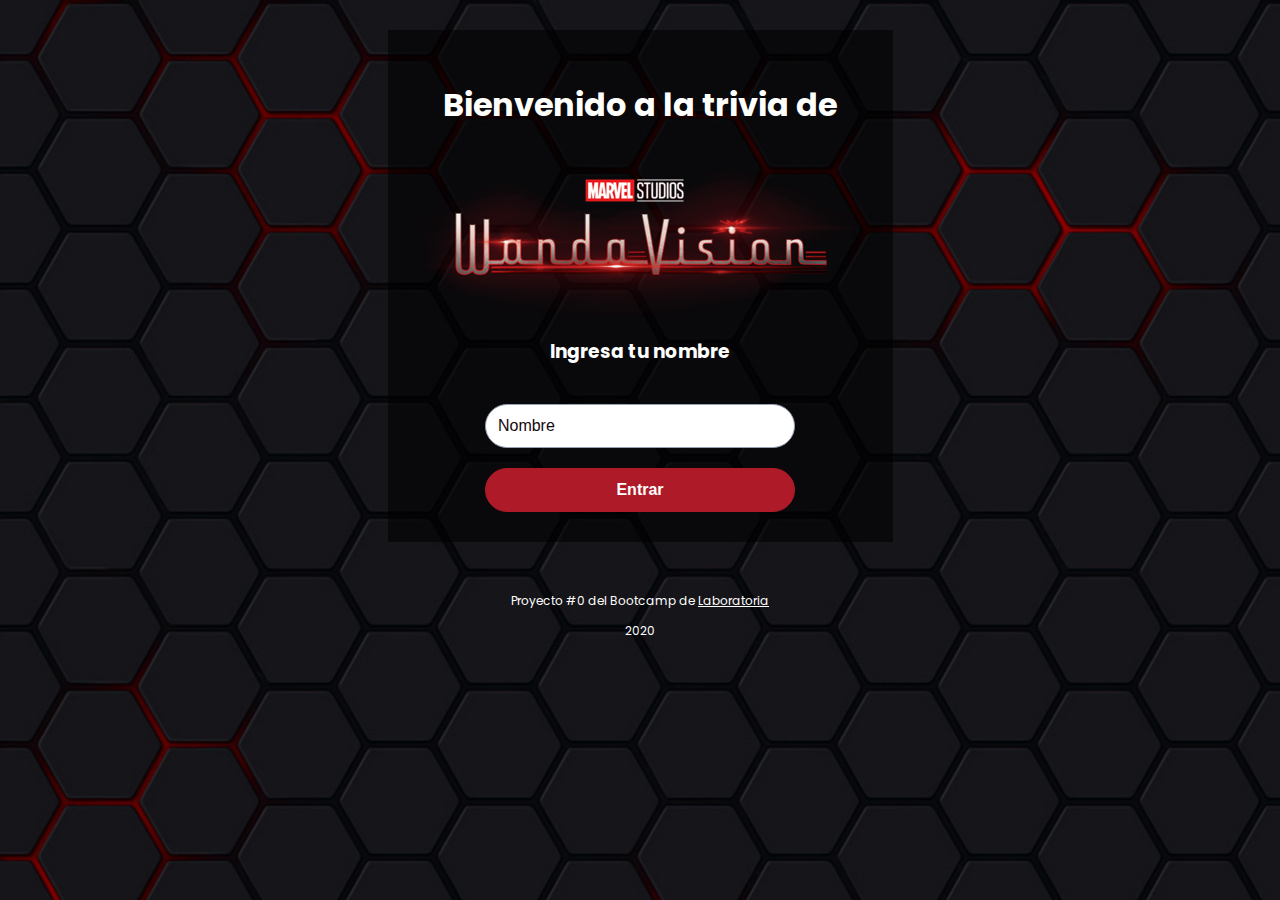
==== index.html @ 388b35cc "diseno: agregando estilo a index" ====
<!DOCTYPE html>
<html lang="en">

<head>
  <meta charset="UTF-8">
  <meta http-equiv="X-UA-Compatible" content="IE=edge">
  <meta name="viewport" content="width=, initial-scale=1.0">
  <link rel="stylesheet" href="./src/style.css">
  <link rel="preconnect" href="https://fonts.gstatic.com">
  <link href="https://fonts.googleapis.com/css2?family=Poppins:wght@400;500;600;700&display=swap" rel="stylesheet">
  <title>Trivia: WandaVision</title>
  <!-- TODO: agregar metadata -->
  <meta property="og:title" content="Trivia sobre 'WandaVision'  " />
  <meta property="og:type" content="website" />
  <!-- <meta property="og:url" content="https://fabiola29298.github.io/blogpost-01/" /> -->
  <!-- <meta property="og:image" content="https://fabiola29298.github.io/blogpost-01/images/css3.png" /> -->
  <meta property="og:description" content="Mide tus conocimientos sobre la serie Wanda y Vision " />
  <meta name='viewport' content='width=device-width, initial-scale=1.0, maximum-scale=1.0' />
</head>


<body>
    <main class="main">
    <div class="wrapper">
      <div class="main-content">
        <h1>Bienvenido a la trivia de</h1>
        <img src="./src/img/Wandavision_01.png" alt="Logo de Wanda Vision">
        <h3>Ingresa tu nombre</h3>
        <form action="#" class="form">
          <input type="text" required placeholder="Nombre">
          <input type="submit" value="Entrar">
        </form>
      </div>
    </div>
  </main>

  <footer class="footer">

        <p>Proyecto #0 del Bootcamp de <a href="https://github.com/Laboratoria/bootcamp/tree/main/projects/00-trivia">Laboratoria</a></p>
        <p>2020</p>

  </footer>


</body>

</html>
---- src/style.css ----
:root {
    --primary: #ae1a28;
    --secondary: #15070e;
    --grey40: #94A1B2;
    --white40: #FFFFFE;
}
body{
  font-family: 'Poppins', sans-serif;
  background: url("./img/wallpaper.jpg");
  margin: 0;
}
h1, h2,h3{
  color: var(--white40);
}
.wrapper{
  display: grid;
  place-items: center;
}
.main-content{
  box-sizing: border-box;

  display: flex;
  flex-direction: column;
  justify-content: center;
  align-items: center;
  text-align: center;

  margin: 30px;
  padding: 30px;
  background: #00000090;
}
.main-content img{
  width:  100%;
}

/* form  */

.form{
  display: block;
}
.form input {
  box-sizing: border-box;
  border: 1px solid var(--grey40);
  width: 100%;
  font-size: 16px;
  border-radius: 90px;
  padding-block: 12px;
  padding-inline: 12px;
  margin-block-start: 20px;
}

.form input[type="submit"] {
  width: 100%;
  background:  var(--primary);
  border: 1px solid var(--primary);
  color: var(--white40);
  font-weight: 600;
}

.form input::-webkit-input-placeholder {
  color: var(--secondary);
}
/* Fin de form  */

/* footer   */
.footer{
  width:100%;
  text-align: center;
  margin-block-start: 20px;
}
.footer p{
  color: var(--white40);
  font-size: 12px;

}
a{
  color: var(--white40);

}


/* Fin de footer   */
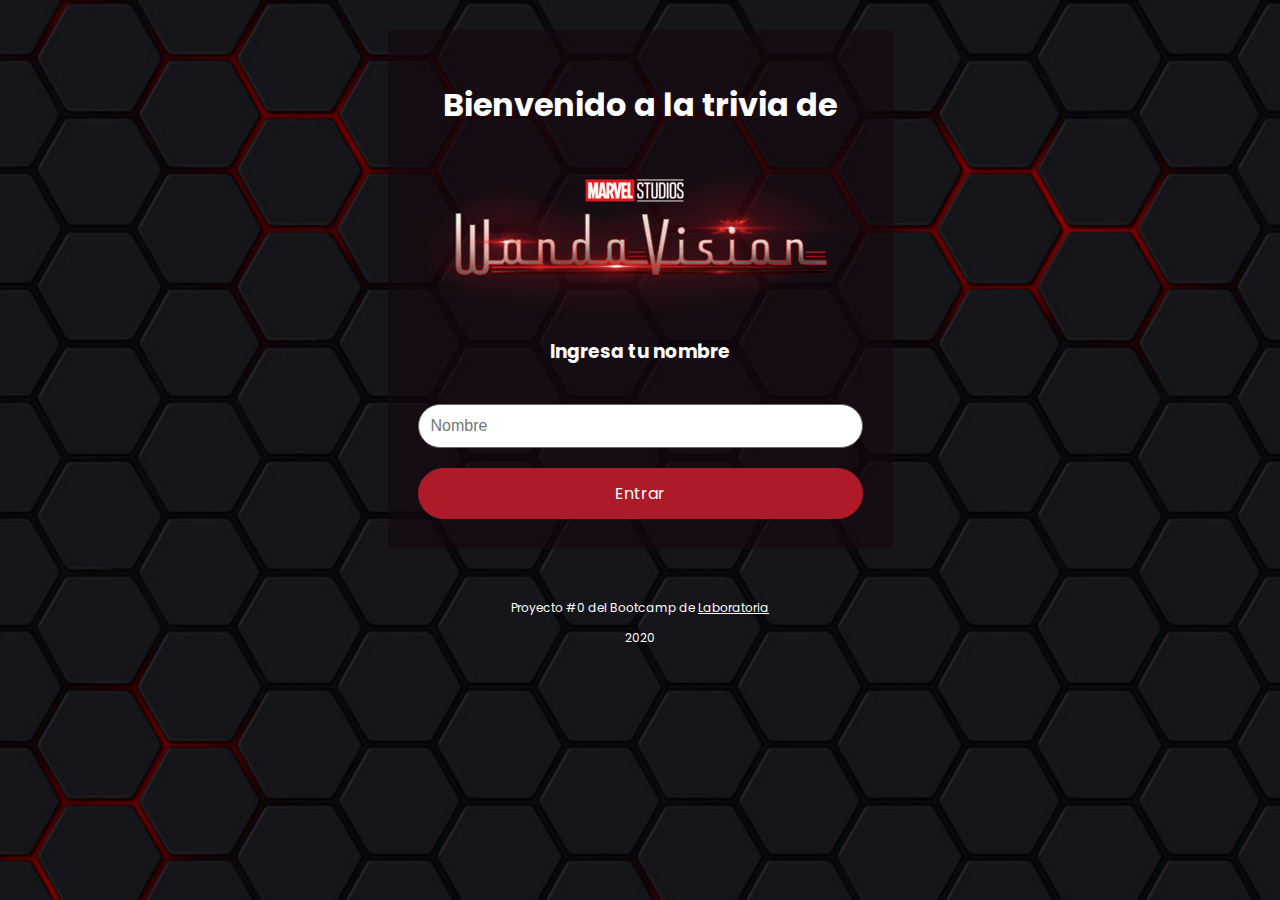
==== commit 2bd2bd72: "js: agregando funcion para mostrar nombre" ====
--- a/index.html
+++ b/index.html
@@ -4,16 +4,12 @@
 <head>
   <meta charset="UTF-8">
   <meta http-equiv="X-UA-Compatible" content="IE=edge">
-  <meta name="viewport" content="width=, initial-scale=1.0">
   <link rel="stylesheet" href="./src/style.css">
   <link rel="preconnect" href="https://fonts.gstatic.com">
   <link href="https://fonts.googleapis.com/css2?family=Poppins:wght@400;500;600;700&display=swap" rel="stylesheet">
   <title>Trivia: WandaVision</title>
-  <!-- TODO: agregar metadata -->
   <meta property="og:title" content="Trivia sobre 'WandaVision'  " />
   <meta property="og:type" content="website" />
-  <!-- <meta property="og:url" content="https://fabiola29298.github.io/blogpost-01/" /> -->
-  <!-- <meta property="og:image" content="https://fabiola29298.github.io/blogpost-01/images/css3.png" /> -->
   <meta property="og:description" content="Mide tus conocimientos sobre la serie Wanda y Vision " />
   <meta name='viewport' content='width=device-width, initial-scale=1.0, maximum-scale=1.0' />
 </head>
@@ -26,22 +22,18 @@
         <h1>Bienvenido a la trivia de</h1>
         <img src="./src/img/Wandavision_01.png" alt="Logo de Wanda Vision">
         <h3>Ingresa tu nombre</h3>
-        <form action="#" class="form">
-          <input type="text" required placeholder="Nombre">
-          <input type="submit" value="Entrar">
-        </form>
+        <input class="input-nombre" type="text" required placeholder="Nombre"  id="nombre-usuario">
+        <button type="button" class="btn-red" id="btnNuevo" >Entrar</button>
       </div>
     </div>
   </main>
 
   <footer class="footer">
-
-        <p>Proyecto #0 del Bootcamp de <a href="https://github.com/Laboratoria/bootcamp/tree/main/projects/00-trivia">Laboratoria</a></p>
-        <p>2020</p>
-
+    <p>Proyecto #0 del Bootcamp de <a href="https://github.com/Laboratoria/bootcamp/tree/main/projects/00-trivia">Laboratoria</a></p>
+    <p>2020</p>
   </footer>
 
-
+  <script src="./src/main.js"></script>
 </body>
 
 </html>--- a/src/style.css
+++ b/src/style.css
@@ -2,7 +2,8 @@
 :root {
     --primary: #ae1a28;
     --secondary: #15070e;
-    --grey40: #94A1B2;
+    --grey40: #666666;
+    --grey50: #999999;
     --white40: #FFFFFE;
 }
 body{
@@ -10,7 +11,7 @@
   background: url("./img/wallpaper.jpg");
   margin: 0;
 }
-h1, h2,h3{
+h1, h2,h3, p{
   color: var(--white40);
 }
 .wrapper{
@@ -28,7 +29,7 @@
 
   margin: 30px;
   padding: 30px;
-  background: #00000090;
+  background: #15070e90;
 }
 .main-content img{
   width:  100%;
@@ -50,16 +51,35 @@
   margin-block-start: 20px;
 }
 
-.form input[type="submit"] {
+ .form input[type="submit"] {
   width: 100%;
   background:  var(--primary);
   border: 1px solid var(--primary);
   color: var(--white40);
   font-weight: 600;
 }
-
-.form input::-webkit-input-placeholder {
-  color: var(--secondary);
+.btn-red{
+  box-sizing: border-box;
+  background:  var(--primary);
+  border: 1px solid var(--primary);
+  width: 100%;
+  font-size: 16px;
+  border-radius: 90px;
+  padding-block: 12px;
+  padding-inline: 12px;
+  margin-block-start: 20px;
+  color: white;
+  font-family: 'Poppins';
+}
+.input-nombre{
+  box-sizing: border-box;
+  border: 1px solid var(--grey40);
+  width: 100%;
+  font-size: 16px;
+  border-radius: 90px;
+  padding-block: 12px;
+  padding-inline: 12px;
+  margin-block-start: 20px;
 }
 /* Fin de form  */
 
@@ -78,6 +98,75 @@
   color: var(--white40);
 
 }
+/* Fin de footer   */
 
+/* ESTILOS DE CATEGORIA */
+.btn-categoria {
+  box-sizing: border-box;
+  border: 1px solid var(--primary);
+  background-color: var(--primary);
+  width: 100%;
+  font-size: 16px;
+  border-radius: 90px;
+  padding-block: 12px;
+  padding-inline: 12px;
+  margin-block: 10px;
+}
+.a-categoria{
+  margin-block-start: 50px;
+}
 
-/* Fin de footer   */+/* ESTILOS DE PREGUNTAS */
+.header{
+  background-color: black;
+  display: flex;
+  flex-direction: row;
+  justify-content: space-around;
+
+  padding-block: 16px;
+
+}
+.grupo-header{
+  display: flex;
+  flex-direction: column;
+  justify-content: center;
+  align-items: center;
+}
+.grupo-header p{
+  margin-block: 0;
+}
+.header img{
+  height: 30px;
+}
+.respuesta{
+  box-sizing: border-box;
+  border: 1px solid var(--grey50);
+  background-color: var(--grey40);
+  width: 100%;
+  font-size: 16px;
+  border-radius: 8px;
+  padding-block: 12px;
+  padding-inline: 12px;
+  margin-block: 10px;
+  text-align: start;
+}
+
+/* ESTILO DE RESULTADOS   */
+  .grupo-resultados{
+  box-sizing: border-box;
+  border: 1px solid var(--grey50);
+  background-color: var(--grey40);
+  width: 100%;
+  font-size: 16px;
+  border-radius: 8px;
+  padding: 6px;
+  margin-block: 6px;
+}
+.rp-correcto{
+  border: 3px solid #006600;
+  background-color: #4ca64c;
+}
+.rp-incorrecto{
+  border: 3px solid #b20000;
+  background-color: #ff4c4c;
+}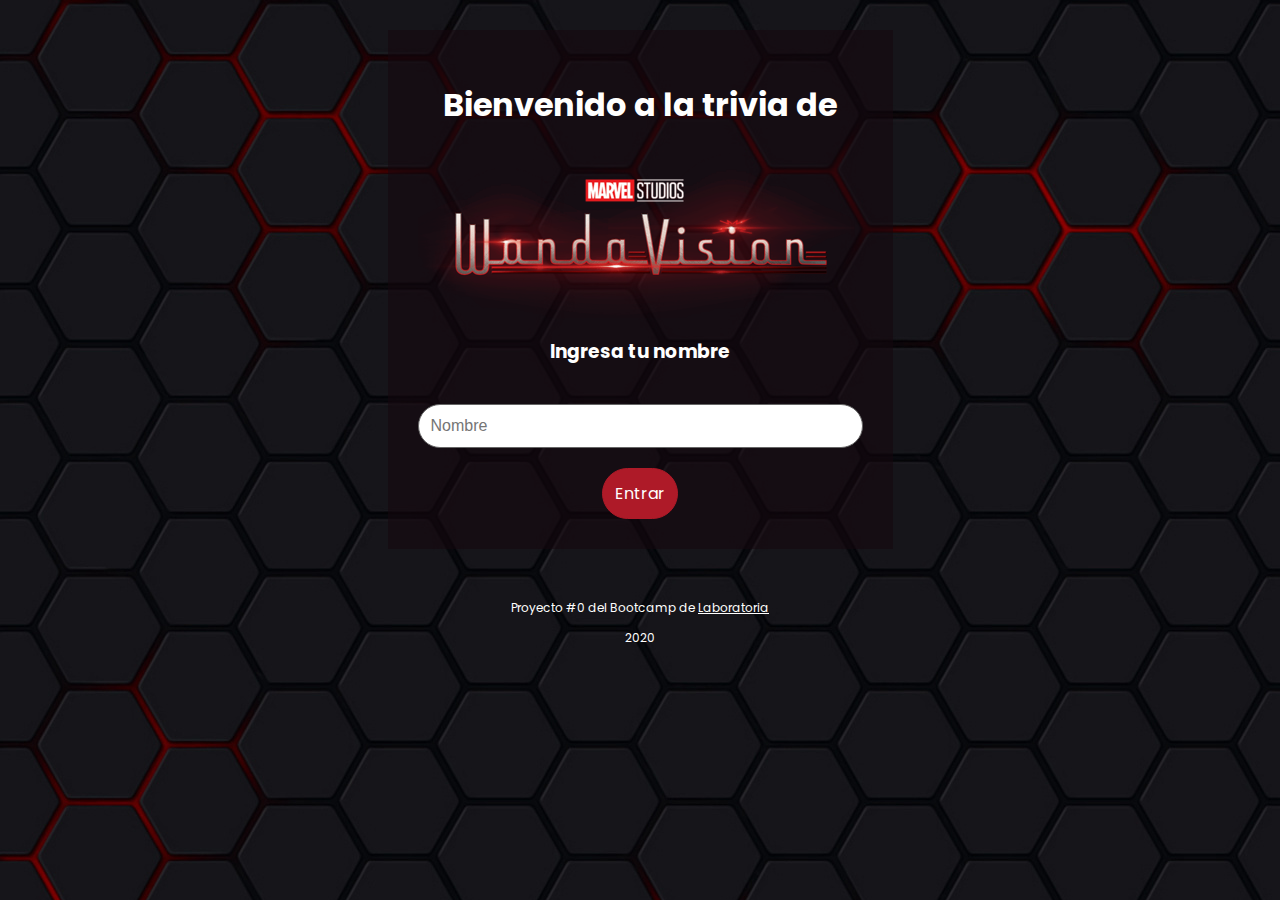
==== commit c7d4317c: "probando: cambiando url de index.html" ====
--- a/index.html
+++ b/index.html
@@ -23,7 +23,7 @@
         <img src="./src/img/Wandavision_01.png" alt="Logo de Wanda Vision">
         <h3>Ingresa tu nombre</h3>
         <input class="input-nombre" type="text" required placeholder="Nombre"  id="nombre-usuario">
-        <button type="button" class="btn-red" id="btnNuevo" >Entrar</button>
+        <a href="./src/categorias.html"><button type="button" class="btn-red" id="btnNuevo" >Entrar</button></a>
       </div>
     </div>
   </main>
